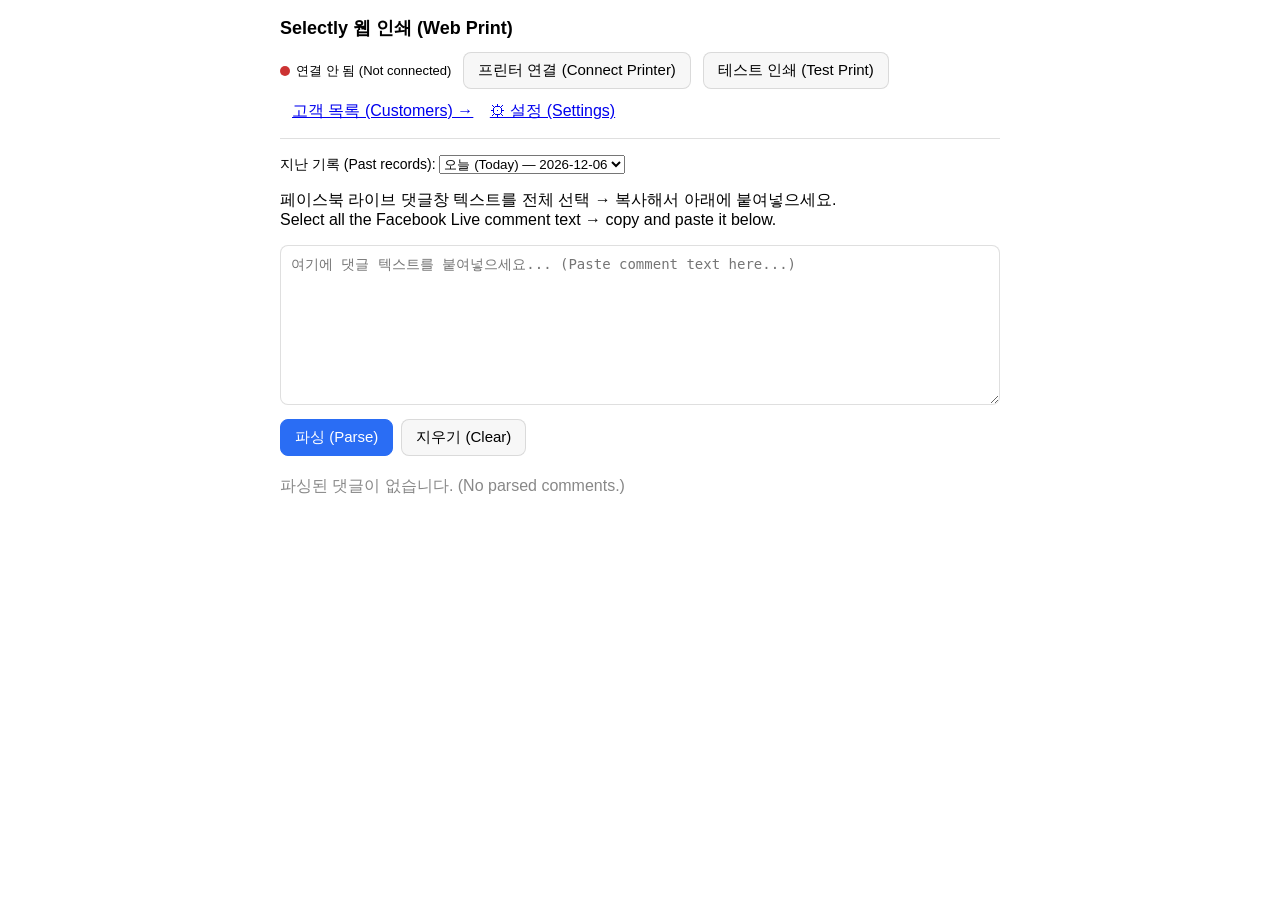
==== public/index.html @ 5f691850 "Initial import: web printer app with GAS backend + GitHub Pages deploy Ports the local webapp (Web B" ====
<!DOCTYPE html>
<html lang="ko">
<head>
<meta charset="UTF-8" />
<meta name="viewport" content="width=device-width, initial-scale=1" />
<title>Selectly 웹 인쇄 (Web Print)</title>
<link rel="stylesheet" href="styles.css" />
</head>
<body>
  <header>
    <h1>Selectly 웹 인쇄 (Web Print)</h1>
    <div style="display:flex; align-items:center; gap:12px; flex-wrap:wrap;">
      <span id="status" class="status"><span class="dot"></span><span id="statusText">연결 안 됨 (Not connected)</span></span>
      <button id="connectBtn">프린터 연결 (Connect Printer)</button>
      <button id="testPrintBtn">테스트 인쇄 (Test Print)</button>
      <nav><a href="customers.html">고객 목록 (Customers) →</a> <a href="settings.html">⚙ 설정 (Settings)</a></nav>
    </div>
  </header>

  <div class="history-bar non-printable">
    <label>지난 기록 (Past records):
      <select id="historySelect"></select>
    </label>
    <button id="backToTodayBtn" style="display:none;">오늘로 돌아가기 (Back to today)</button>
  </div>
  <div id="historyBanner" class="history-banner" style="display:none;">
    지난 기록을 보는 중입니다 (Viewing a past record) — 읽기 전용 (read-only)
  </div>

  <p>페이스북 라이브 댓글창 텍스트를 전체 선택 → 복사해서 아래에 붙여넣으세요.<br/>
  Select all the Facebook Live comment text → copy and paste it below.</p>
  <textarea id="rawInput" placeholder="여기에 댓글 텍스트를 붙여넣으세요... (Paste comment text here...)"></textarea>
  <div class="actions">
    <button id="parseBtn" class="primary">파싱 (Parse)</button>
    <button id="clearBtn">지우기 (Clear)</button>
  </div>

  <div id="list"></div>

  <div id="modalRoot"></div>

  <script type="module" src="js/printView.js"></script>
</body>
</html>
---- public/styles.css ----
:root {
  color-scheme: light dark;
  font-family: -apple-system, BlinkMacSystemFont, "Segoe UI", sans-serif;
}

body {
  margin: 0;
  padding: 0 16px 40px;
  max-width: 720px;
  margin-left: auto;
  margin-right: auto;
}

header {
  display: flex;
  align-items: center;
  justify-content: space-between;
  gap: 12px;
  padding: 16px 0;
  border-bottom: 1px solid #8884;
  margin-bottom: 16px;
  flex-wrap: wrap;
}

header h1 {
  font-size: 18px;
  margin: 0;
}

nav a {
  margin-left: 12px;
}

.history-bar {
  display: flex;
  align-items: center;
  gap: 10px;
  margin-bottom: 8px;
  font-size: 14px;
}

.history-banner {
  background: #e8a33322;
  border: 1px solid #e8a333;
  color: #8a5a00;
  padding: 8px 12px;
  border-radius: 8px;
  font-size: 14px;
  margin-bottom: 12px;
}

.status {
  display: inline-flex;
  align-items: center;
  gap: 6px;
  font-size: 13px;
}

.status .dot {
  width: 10px;
  height: 10px;
  border-radius: 50%;
  background: #c33;
  display: inline-block;
}

.status.connected .dot {
  background: #2a2;
}

body > label {
  display: block;
  font-size: 14px;
  margin: 14px 0 4px;
}

body > input[type="text"] {
  width: 100%;
  box-sizing: border-box;
  font-size: 15px;
  padding: 10px;
  border-radius: 8px;
  border: 1px solid #8884;
}

button {
  font-size: 15px;
  padding: 8px 14px;
  border-radius: 8px;
  border: 1px solid #8884;
  cursor: pointer;
  background: #8881;
}

button:hover {
  background: #8882;
}

button.primary {
  background: #2a6df4;
  color: white;
  border-color: #2a6df4;
}

textarea {
  width: 100%;
  min-height: 160px;
  box-sizing: border-box;
  font-size: 14px;
  padding: 10px;
  border-radius: 8px;
  border: 1px solid #8884;
}

.actions {
  display: flex;
  gap: 8px;
  margin: 10px 0 20px;
}

.comment-row {
  display: flex;
  justify-content: space-between;
  align-items: flex-start;
  gap: 10px;
  padding: 10px;
  border: 1px solid #8884;
  border-radius: 8px;
  margin-bottom: 8px;
  cursor: pointer;
}

.comment-row.printed {
  opacity: 0.5;
}

.comment-row .text {
  flex: 1;
}

.comment-row .author {
  font-weight: 600;
}

.comment-row .content {
  font-size: 14px;
  color: #666;
}

.badge {
  font-size: 12px;
  padding: 2px 8px;
  border-radius: 10px;
  background: #2a2;
  color: white;
  white-space: nowrap;
}

.modal-overlay {
  position: fixed;
  inset: 0;
  background: #0007;
  display: flex;
  align-items: center;
  justify-content: center;
  z-index: 10;
  padding: 16px;
  box-sizing: border-box;
}

.modal {
  background: Canvas;
  color: CanvasText;
  padding: clamp(20px, 4vw, 44px);
  border-radius: 14px;
  width: min(94vw, 760px);
  min-height: min(70vh, 560px);
  max-height: 92vh;
  overflow-y: auto;
  display: flex;
  flex-direction: column;
  box-sizing: border-box;
}

.modal h3 {
  font-size: clamp(20px, 2.6vw, 28px);
  margin: 0 0 8px;
}

.modal label {
  display: block;
  font-size: clamp(14px, 1.8vw, 18px);
  margin: clamp(14px, 2.5vh, 24px) 0 6px;
}

.modal input[type="text"],
.modal input[type="number"] {
  width: 100%;
  box-sizing: border-box;
  font-size: clamp(18px, 2.4vw, 26px);
  padding: clamp(12px, 2vh, 18px);
  border-radius: 8px;
  border: 1px solid #8884;
}

.preview {
  background: #8881;
  padding: clamp(14px, 2.5vh, 22px);
  border-radius: 8px;
  font-size: clamp(16px, 2.1vw, 22px);
  margin-top: 8px;
  line-height: 1.5;
  flex: 1;
}

.modal-actions {
  display: flex;
  justify-content: flex-end;
  gap: 10px;
  margin-top: 24px;
  flex-shrink: 0;
}

.modal-actions button {
  font-size: clamp(16px, 1.8vw, 20px);
  padding: clamp(10px, 1.6vh, 14px) clamp(18px, 2.4vw, 26px);
}

.error-text {
  color: #c33;
  font-size: clamp(13px, 1.6vw, 16px);
  margin-top: 10px;
}

table {
  width: 100%;
  border-collapse: collapse;
  margin-top: 12px;
}

th, td {
  text-align: left;
  padding: 8px;
  border-bottom: 1px solid #8884;
  font-size: 14px;
}

th {
  cursor: pointer;
}

.filters {
  display: flex;
  gap: 12px;
  align-items: center;
  margin-bottom: 12px;
  flex-wrap: wrap;
}

.filters label {
  font-size: 13px;
}

.receipt {
  background: #8881;
  padding: 12px;
  border-radius: 8px;
  margin: -4px 0 12px;
}

.receipt .total {
  font-weight: 700;
  font-size: 16px;
  margin-top: 8px;
}

@media print {
  header, .filters, .non-printable {
    display: none !important;
  }
}
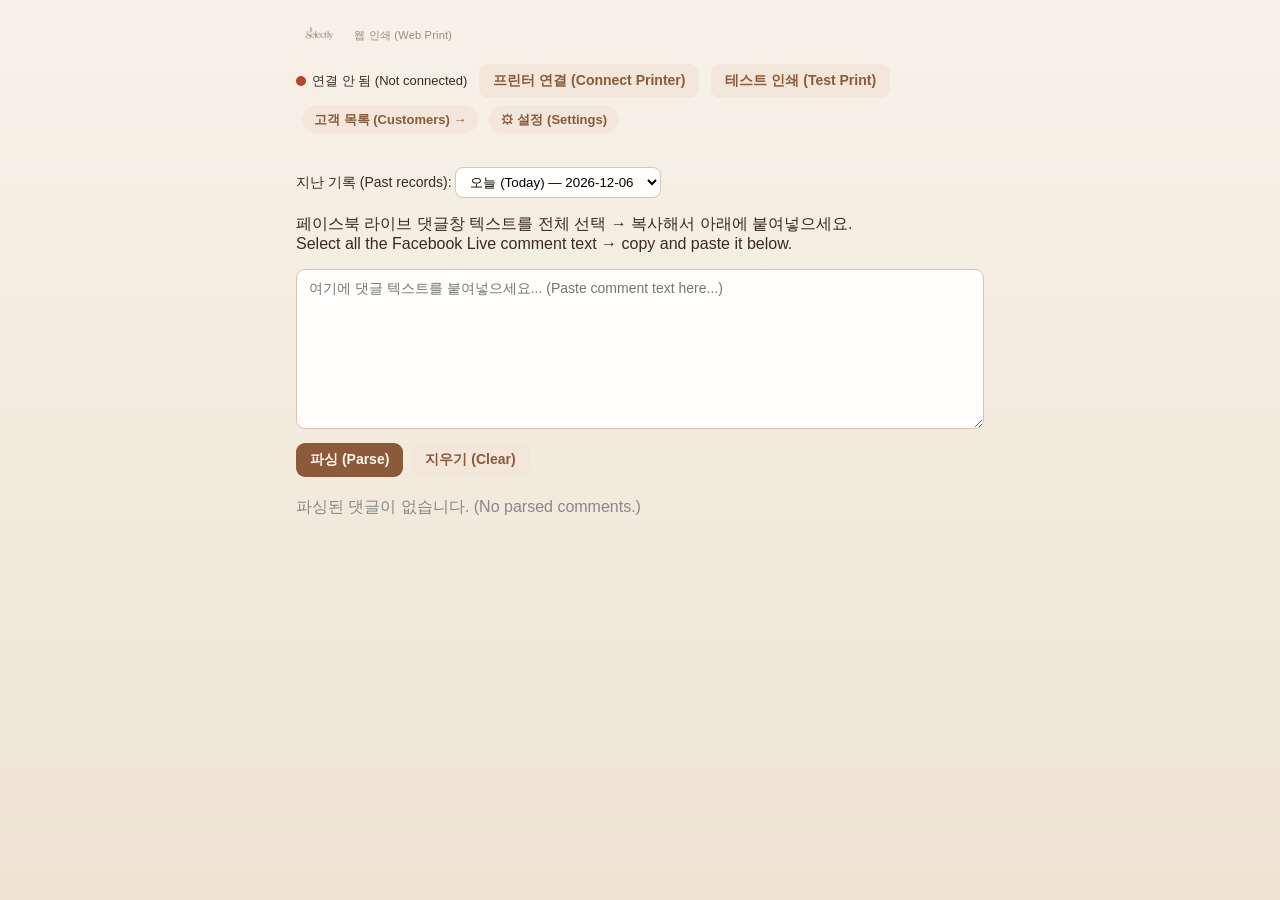
==== commit 91981928: "Apply Selectly brand design across the app and real-looking receipts Reskins the app with the warm c" ====
--- a/public/index.html
+++ b/public/index.html
@@ -4,11 +4,18 @@
 <meta charset="UTF-8" />
 <meta name="viewport" content="width=device-width, initial-scale=1" />
 <title>Selectly 웹 인쇄 (Web Print)</title>
+<link rel="icon" href="assets/favicon.ico" sizes="any" />
+<link rel="icon" type="image/png" sizes="32x32" href="assets/favicon-32.png" />
+<link rel="icon" type="image/png" sizes="16x16" href="assets/favicon-16.png" />
+<link rel="apple-touch-icon" href="assets/favicon-180.png" />
 <link rel="stylesheet" href="styles.css" />
 </head>
 <body>
   <header>
-    <h1>Selectly 웹 인쇄 (Web Print)</h1>
+    <div class="brand">
+      <img src="assets/selectly-logo.png" alt="Selectly" />
+      <span class="tagline">웹 인쇄 (Web Print)</span>
+    </div>
     <div style="display:flex; align-items:center; gap:12px; flex-wrap:wrap;">
       <span id="status" class="status"><span class="dot"></span><span id="statusText">연결 안 됨 (Not connected)</span></span>
       <button id="connectBtn">프린터 연결 (Connect Printer)</button>
--- a/public/styles.css
+++ b/public/styles.css
@@ -1,6 +1,21 @@
 :root {
-  color-scheme: light dark;
-  font-family: -apple-system, BlinkMacSystemFont, "Segoe UI", sans-serif;
+  color-scheme: light;
+  --paper: #fffdf9;
+  --ink: #3b2a20;
+  --muted: #9c8b78;
+  --accent: #8a5a3b;
+  --accent-soft: #f3e6da;
+  --line: #d8c6b3;
+  --danger: #b3452c;
+  --danger-soft: #fbeae4;
+  --success: #3f7a4d;
+  --shadow: 0 10px 30px rgba(59, 42, 32, 0.12);
+  font-family: "Pretendard", "Apple SD Gothic Neo", "Malgun Gothic", -apple-system,
+    BlinkMacSystemFont, sans-serif;
+}
+
+* {
+  box-sizing: border-box;
 }
 
 body {
@@ -9,6 +24,9 @@
   max-width: 720px;
   margin-left: auto;
   margin-right: auto;
+  background: linear-gradient(180deg, #f7f1e8, #efe4d4);
+  background-attachment: fixed;
+  color: var(--ink);
 }
 
 header {
@@ -16,10 +34,26 @@
   align-items: center;
   justify-content: space-between;
   gap: 12px;
-  padding: 16px 0;
-  border-bottom: 1px solid #8884;
-  margin-bottom: 16px;
+  padding: 18px 0;
+  margin-bottom: 20px;
   flex-wrap: wrap;
+}
+
+.brand {
+  display: flex;
+  align-items: center;
+  gap: 10px;
+}
+
+.brand img {
+  height: 34px;
+  display: block;
+}
+
+.brand .tagline {
+  font-size: 11px;
+  color: var(--muted);
+  letter-spacing: 0.02em;
 }
 
 header h1 {
@@ -28,7 +62,19 @@
 }
 
 nav a {
-  margin-left: 12px;
+  margin-left: 6px;
+  padding: 6px 12px;
+  border-radius: 999px;
+  background: var(--accent-soft);
+  color: var(--accent);
+  font-weight: 600;
+  font-size: 13px;
+  text-decoration: none;
+  white-space: nowrap;
+}
+
+nav a:hover {
+  filter: brightness(0.97);
 }
 
 .history-bar {
@@ -39,12 +85,20 @@
   font-size: 14px;
 }
 
+.history-bar select {
+  font-family: inherit;
+  padding: 6px 10px;
+  border-radius: 8px;
+  border: 1px solid var(--line);
+  background: #fffefc;
+}
+
 .history-banner {
-  background: #e8a33322;
-  border: 1px solid #e8a333;
-  color: #8a5a00;
+  background: var(--accent-soft);
+  border: 1px solid var(--line);
+  color: var(--accent);
   padding: 8px 12px;
-  border-radius: 8px;
+  border-radius: 10px;
   font-size: 14px;
   margin-bottom: 12px;
 }
@@ -60,62 +114,89 @@
   width: 10px;
   height: 10px;
   border-radius: 50%;
-  background: #c33;
+  background: var(--danger);
   display: inline-block;
 }
 
 .status.connected .dot {
-  background: #2a2;
+  background: var(--success);
 }
 
 body > label {
   display: block;
   font-size: 14px;
   margin: 14px 0 4px;
+  color: var(--muted);
+  font-weight: 600;
 }
 
 body > input[type="text"] {
   width: 100%;
-  box-sizing: border-box;
   font-size: 15px;
-  padding: 10px;
-  border-radius: 8px;
-  border: 1px solid #8884;
+  padding: 10px 12px;
+  border-radius: 9px;
+  border: 1px solid var(--line);
+  background: #fffefc;
+  font-family: inherit;
 }
 
 button {
-  font-size: 15px;
+  font-family: inherit;
+  font-size: 14px;
   padding: 8px 14px;
-  border-radius: 8px;
-  border: 1px solid #8884;
+  border-radius: 9px;
+  border: none;
   cursor: pointer;
-  background: #8881;
+  background: var(--accent-soft);
+  color: var(--accent);
+  font-weight: 600;
+  transition: filter 0.15s, transform 0.1s;
+}
+
+button:active {
+  transform: scale(0.97);
 }
 
 button:hover {
-  background: #8882;
+  filter: brightness(0.97);
+}
+
+button:disabled {
+  opacity: 0.5;
+  cursor: default;
+  transform: none;
 }
 
 button.primary {
-  background: #2a6df4;
-  color: white;
-  border-color: #2a6df4;
+  background: var(--accent);
+  color: #fff8ef;
+}
+
+button.primary:hover {
+  filter: brightness(1.08);
+}
+
+button.danger {
+  background: var(--danger-soft);
+  color: var(--danger);
 }
 
 textarea {
   width: 100%;
   min-height: 160px;
-  box-sizing: border-box;
-  font-size: 14px;
-  padding: 10px;
-  border-radius: 8px;
-  border: 1px solid #8884;
+  font-size: 14px;
+  padding: 10px 12px;
+  border-radius: 9px;
+  border: 1px solid var(--line);
+  background: #fffefc;
+  font-family: inherit;
 }
 
 .actions {
   display: flex;
   gap: 8px;
   margin: 10px 0 20px;
+  flex-wrap: wrap;
 }
 
 .comment-row {
@@ -123,15 +204,18 @@
   justify-content: space-between;
   align-items: flex-start;
   gap: 10px;
-  padding: 10px;
-  border: 1px solid #8884;
-  border-radius: 8px;
+  padding: 12px 14px;
+  background: #fff;
+  border: 1px solid var(--line);
+  border-radius: 12px;
   margin-bottom: 8px;
   cursor: pointer;
+  box-shadow: 0 2px 8px rgba(59, 42, 32, 0.05);
 }
 
 .comment-row.printed {
-  opacity: 0.5;
+  background: var(--accent-soft);
+  border-color: var(--line);
 }
 
 .comment-row .text {
@@ -139,19 +223,19 @@
 }
 
 .comment-row .author {
-  font-weight: 600;
+  font-weight: 700;
 }
 
 .comment-row .content {
   font-size: 14px;
-  color: #666;
+  color: var(--muted);
 }
 
 .badge {
   font-size: 12px;
   padding: 2px 8px;
   border-radius: 10px;
-  background: #2a2;
+  background: var(--success);
   color: white;
   white-space: nowrap;
 }
@@ -159,7 +243,7 @@
 .modal-overlay {
   position: fixed;
   inset: 0;
-  background: #0007;
+  background: rgba(59, 42, 32, 0.45);
   display: flex;
   align-items: center;
   justify-content: center;
@@ -169,10 +253,10 @@
 }
 
 .modal {
-  background: Canvas;
-  color: CanvasText;
+  background: var(--paper);
+  color: var(--ink);
   padding: clamp(20px, 4vw, 44px);
-  border-radius: 14px;
+  border-radius: 18px;
   width: min(94vw, 760px);
   min-height: min(70vh, 560px);
   max-height: 92vh;
@@ -180,6 +264,7 @@
   display: flex;
   flex-direction: column;
   box-sizing: border-box;
+  box-shadow: var(--shadow);
 }
 
 .modal h3 {
@@ -191,6 +276,8 @@
   display: block;
   font-size: clamp(14px, 1.8vw, 18px);
   margin: clamp(14px, 2.5vh, 24px) 0 6px;
+  color: var(--muted);
+  font-weight: 600;
 }
 
 .modal input[type="text"],
@@ -199,14 +286,16 @@
   box-sizing: border-box;
   font-size: clamp(18px, 2.4vw, 26px);
   padding: clamp(12px, 2vh, 18px);
-  border-radius: 8px;
-  border: 1px solid #8884;
+  border-radius: 9px;
+  border: 1px solid var(--line);
+  font-family: inherit;
+  background: #fffefc;
 }
 
 .preview {
-  background: #8881;
+  background: var(--accent-soft);
   padding: clamp(14px, 2.5vh, 22px);
-  border-radius: 8px;
+  border-radius: 12px;
   font-size: clamp(16px, 2.1vw, 22px);
   margin-top: 8px;
   line-height: 1.5;
@@ -227,7 +316,7 @@
 }
 
 .error-text {
-  color: #c33;
+  color: var(--danger);
   font-size: clamp(13px, 1.6vw, 16px);
   margin-top: 10px;
 }
@@ -238,15 +327,20 @@
   margin-top: 12px;
 }
 
-th, td {
+th,
+td {
   text-align: left;
   padding: 8px;
-  border-bottom: 1px solid #8884;
+  border-bottom: 1px dashed var(--line);
   font-size: 14px;
 }
 
 th {
   cursor: pointer;
+  color: var(--muted);
+  font-size: 12px;
+  letter-spacing: 0.02em;
+  text-transform: uppercase;
 }
 
 .filters {
@@ -259,23 +353,165 @@
 
 .filters label {
   font-size: 13px;
-}
+  color: var(--muted);
+}
+
+.filters input[type="date"] {
+  font-family: inherit;
+  padding: 6px 10px;
+  border-radius: 8px;
+  border: 1px solid var(--line);
+  background: #fffefc;
+}
+
+/* ===== Receipt card — styled after Selectly's real receipt generator ===== */
 
 .receipt {
-  background: #8881;
-  padding: 12px;
-  border-radius: 8px;
-  margin: -4px 0 12px;
-}
-
-.receipt .total {
+  width: 360px;
+  max-width: 100%;
+  background: var(--paper);
+  border-radius: 4px 4px 18px 18px;
+  box-shadow: var(--shadow);
+  position: relative;
+  padding: 28px 24px 22px;
+  margin: 12px auto 28px;
+}
+
+.receipt::before {
+  content: "";
+  position: absolute;
+  left: 0;
+  right: 0;
+  bottom: -1px;
+  height: 14px;
+  background: linear-gradient(-45deg, transparent 8px, var(--paper) 8px) 0 0,
+    linear-gradient(45deg, transparent 8px, var(--paper) 8px) 0 0;
+  background-size: 16px 16px;
+  background-repeat: repeat-x;
+  background-position: bottom;
+  filter: drop-shadow(0 6px 6px rgba(59, 42, 32, 0.1));
+}
+
+.receipt .r-logo {
+  display: block;
+  max-width: 150px;
+  margin: 0 auto 4px;
+}
+
+.receipt .r-sub {
+  text-align: center;
+  font-size: 0.72rem;
+  color: var(--muted);
+  letter-spacing: 0.02em;
+  margin-bottom: 16px;
+  font-style: italic;
+}
+
+.receipt .r-row {
+  display: flex;
+  justify-content: space-between;
+  font-size: 0.8rem;
+  margin-bottom: 4px;
+}
+
+.receipt .r-row b {
+  color: var(--ink);
+}
+
+.receipt hr.r-divider {
+  border: none;
+  border-top: 1px dashed var(--line);
+  margin: 14px 0;
+}
+
+.receipt table {
+  width: 100%;
+  border-collapse: collapse;
+  font-size: 0.8rem;
+  margin-top: 0;
+}
+
+.receipt th {
+  text-align: left;
+  font-size: 0.66rem;
+  color: var(--muted);
+  padding-bottom: 6px;
+  border-bottom: 1px dashed var(--line);
   font-weight: 700;
-  font-size: 16px;
-  margin-top: 8px;
+  text-transform: none;
+  cursor: default;
+}
+
+.receipt td {
+  padding: 7px 0;
+  border-bottom: 1px dotted #ece2d4;
+}
+
+.receipt th:last-child,
+.receipt td:last-child {
+  text-align: right;
+}
+
+.r-item-actions {
+  display: flex;
+  gap: 4px;
+  justify-content: flex-end;
+}
+
+.r-item-actions button {
+  padding: 4px 8px;
+  font-size: 13px;
+}
+
+.receipt td input[type="text"],
+.receipt td input[type="number"] {
+  width: 100%;
+  font-family: inherit;
+  font-size: 0.8rem;
+  padding: 4px 6px;
+  border-radius: 6px;
+  border: 1px solid var(--line);
+  background: #fffefc;
+}
+
+.receipt .r-totals {
+  margin-top: 10px;
+  font-size: 0.8rem;
+}
+
+.receipt .r-total {
+  display: flex;
+  justify-content: space-between;
+  align-items: center;
+  margin-top: 12px;
+  padding: 12px 14px;
+  background: var(--ink);
+  border-radius: 12px;
+  color: #fff8ef;
+}
+
+.receipt .r-total .label {
+  font-size: 0.78rem;
+  font-weight: 700;
+  letter-spacing: 0.03em;
+}
+
+.receipt .r-total .amount {
+  font-size: 1.15rem;
+  font-weight: 800;
+}
+
+.receipt .r-thanks {
+  text-align: center;
+  font-size: 0.68rem;
+  color: var(--muted);
+  margin-top: 16px;
 }
 
 @media print {
-  header, .filters, .non-printable {
+  header,
+  .filters,
+  .non-printable {
     display: none !important;
   }
 }
